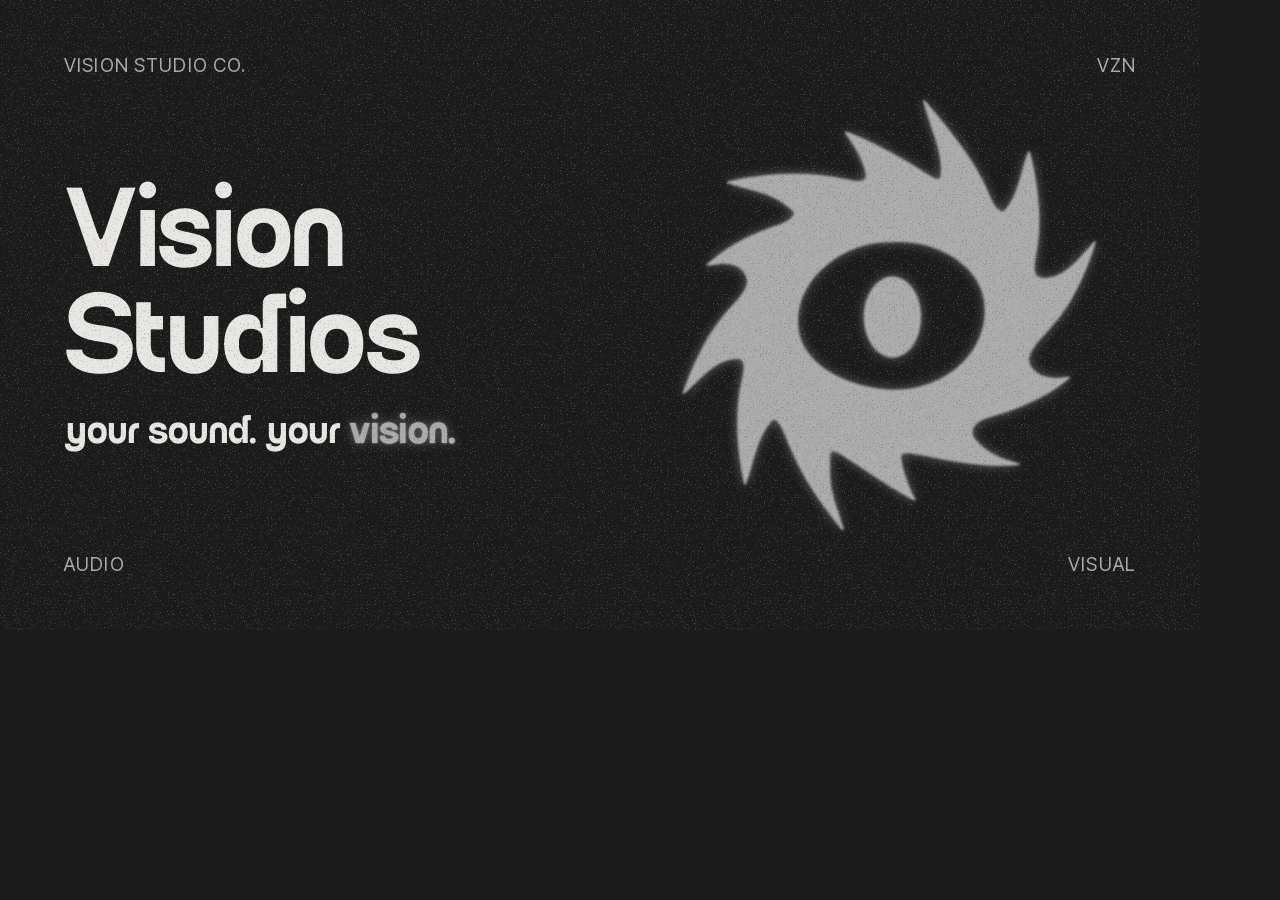
==== assets/brand/source/share-image.html @ fea4c867 "P11: links that share properly, icons with the new mark - The share image was a relative path, which" ====
<!doctype html>
<!--
  Template for the share image and the icons (not part of the site).
  tools/make-brand-images.mjs opens this page and photographs it:
    ?view=share          1200 x 630   assets/brand/share.jpg  (link previews)
    ?view=icon&size=512  square       assets/brand/eye-icon-512.png, -192, -180, -32
  It uses the site's own fonts, colours and eye mark, so re-run the tool after
  changing any of those.
-->
<html lang="en">
<head>
<meta charset="utf-8">
<style>
  @font-face { font-family: "Gamiya Retro"; src: url("../../fonts/GamiyaRetro-Regular.woff2") format("woff2"); }
  @font-face { font-family: "Inter Tight"; src: url("../../fonts/InterTight-Regular.woff2") format("woff2"); }
  :root { --bg: #1c1b1b; --text: #e8e7e3; --muted: #acabab; }
  * { box-sizing: border-box; margin: 0; }
  html, body { background: var(--bg); color: var(--text); overflow: hidden; }

  /* Film grain, the same specks as the site's */
  .grain { position: absolute; inset: 0; opacity: 0.2; pointer-events: none; }
  .grain::before, .grain::after { content: ""; position: absolute; inset: 0; }
  .grain::before { background-image: url("data:image/svg+xml,%3Csvg xmlns='http://www.w3.org/2000/svg' width='240' height='240'%3E%3Cfilter id='n' x='0' y='0' width='100%25' height='100%25'%3E%3CfeTurbulence type='fractalNoise' baseFrequency='1.3' numOctaves='2' seed='3' stitchTiles='stitch'/%3E%3CfeColorMatrix type='matrix' values='0 0 0 0 1  0 0 0 0 1  0 0 0 0 1  5 0 0 0 -3.0'/%3E%3C/filter%3E%3Crect width='100%25' height='100%25' filter='url(%23n)'/%3E%3C/svg%3E"); }
  .grain::after { background-image: url("data:image/svg+xml,%3Csvg xmlns='http://www.w3.org/2000/svg' width='263' height='263'%3E%3Cfilter id='n' x='0' y='0' width='100%25' height='100%25'%3E%3CfeTurbulence type='fractalNoise' baseFrequency='1.3' numOctaves='2' seed='17' stitchTiles='stitch'/%3E%3CfeColorMatrix type='matrix' values='0 0 0 0 0  0 0 0 0 0  0 0 0 0 0  0 5 0 0 -3.0'/%3E%3C/filter%3E%3Crect width='100%25' height='100%25' filter='url(%23n)'/%3E%3C/svg%3E"); }

  /* The mark with the artwork's soft edge and glow */
  .mark { position: relative; }
  .mark img { display: block; width: 100%; height: auto; }
  .mark .glow { position: absolute; inset: 0; opacity: 0.5; filter: blur(calc(var(--mark) * 0.012)); }
  .mark .sharp { position: relative; filter: blur(calc(var(--mark) * 0.0022)); }

  /* Share image */
  .share { position: relative; width: 1200px; height: 630px; padding: 56px 64px; display: none; }
  .share .corner { position: absolute; font: 400 19px/1 "Inter Tight", sans-serif; letter-spacing: 0.06em; text-transform: uppercase; color: var(--muted); }
  .share .tl { left: 64px; top: 56px; } .share .tr { right: 64px; top: 56px; }
  .share .bl { left: 64px; bottom: 56px; } .share .br { right: 64px; bottom: 56px; }
  .share .mark { --mark: 430px; position: absolute; right: 96px; top: 50%; width: 430px; translate: 0 -50%; }
  .share .words { position: absolute; left: 64px; top: 50%; translate: 0 -50%; }
  .share h1 { font: 400 112px/0.95 "Gamiya Retro", sans-serif; letter-spacing: -0.01em; }
  .share p { margin-top: 18px; font: 400 40px/1.05 "Gamiya Retro", sans-serif; }
  .share em { font-style: normal; color: var(--muted); text-shadow: 0 0 0.05em currentColor, 0 0 0.3em rgb(172 171 171 / 0.5); }

  /* Icons */
  .icon { position: relative; width: 100vw; height: 100vw; display: none; place-items: center; }
  .icon .mark { --mark: 74vw; width: 74vw; }
  .icon.is-tiny .mark .glow { display: none; }   /* at 32px a glow only muddies the shape */
  .icon.is-tiny .mark .sharp { filter: none; }
  .icon.is-tiny .mark { width: 84vw; }
  .icon.is-tiny .mark img { content: url("../eye-white.svg"); }

  body.view-share .share { display: block; }
  body.view-icon .icon { display: grid; }
</style>
</head>
<body>
  <div class="share">
    <span class="corner tl">Vision Studio Co.</span>
    <span class="corner tr">VZN</span>
    <span class="corner bl">Audio</span>
    <span class="corner br">Visual</span>
    <div class="words">
      <h1>Vision<br>Studios</h1>
      <p>your sound. your <em>vision.</em></p>
    </div>
    <div class="mark"><img class="glow" src="../eye-grey.svg" alt=""><img class="sharp" src="../eye-grey.svg" alt=""></div>
    <div class="grain"></div>
  </div>
  <div class="icon">
    <div class="mark"><img class="glow" src="../eye-grey.svg" alt=""><img class="sharp" src="../eye-grey.svg" alt=""></div>
  </div>
  <script>
    var q = new URLSearchParams(location.search);
    document.body.classList.add(q.get("view") === "icon" ? "view-icon" : "view-share");
    if (+q.get("size") <= 48) document.querySelector(".icon").classList.add("is-tiny");
  </script>
</body>
</html>
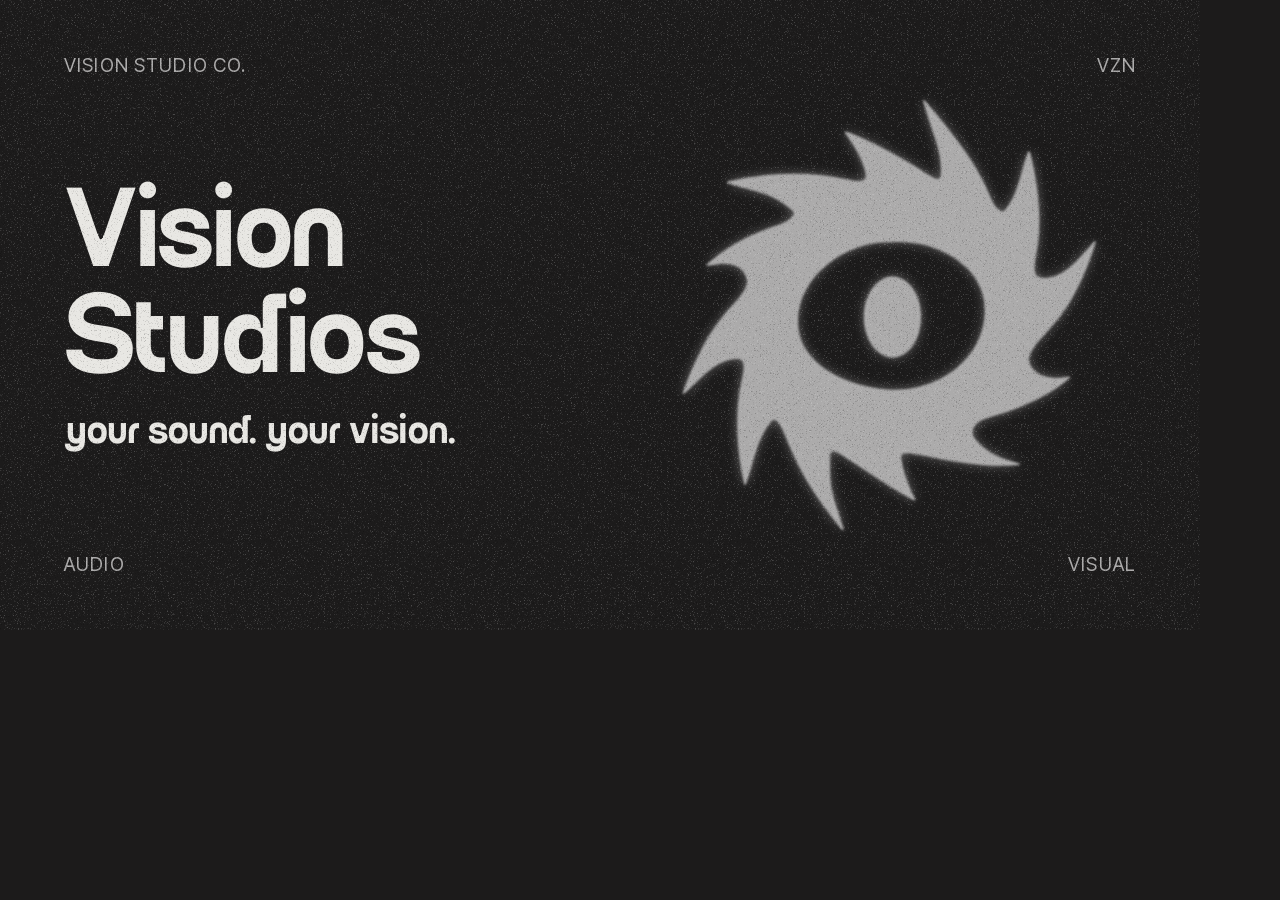
==== commit 3c3918b1: "R1: "vision" is set like the words around it The soft grey and halo on the emphasised word are gone," ====
--- a/assets/brand/source/share-image.html
+++ b/assets/brand/source/share-image.html
@@ -38,7 +38,7 @@
   .share .words { position: absolute; left: 64px; top: 50%; translate: 0 -50%; }
   .share h1 { font: 400 112px/0.95 "Gamiya Retro", sans-serif; letter-spacing: -0.01em; }
   .share p { margin-top: 18px; font: 400 40px/1.05 "Gamiya Retro", sans-serif; }
-  .share em { font-style: normal; color: var(--muted); text-shadow: 0 0 0.05em currentColor, 0 0 0.3em rgb(172 171 171 / 0.5); }
+  .share em { font-style: normal; }
 
   /* Icons */
   .icon { position: relative; width: 100vw; height: 100vw; display: none; place-items: center; }
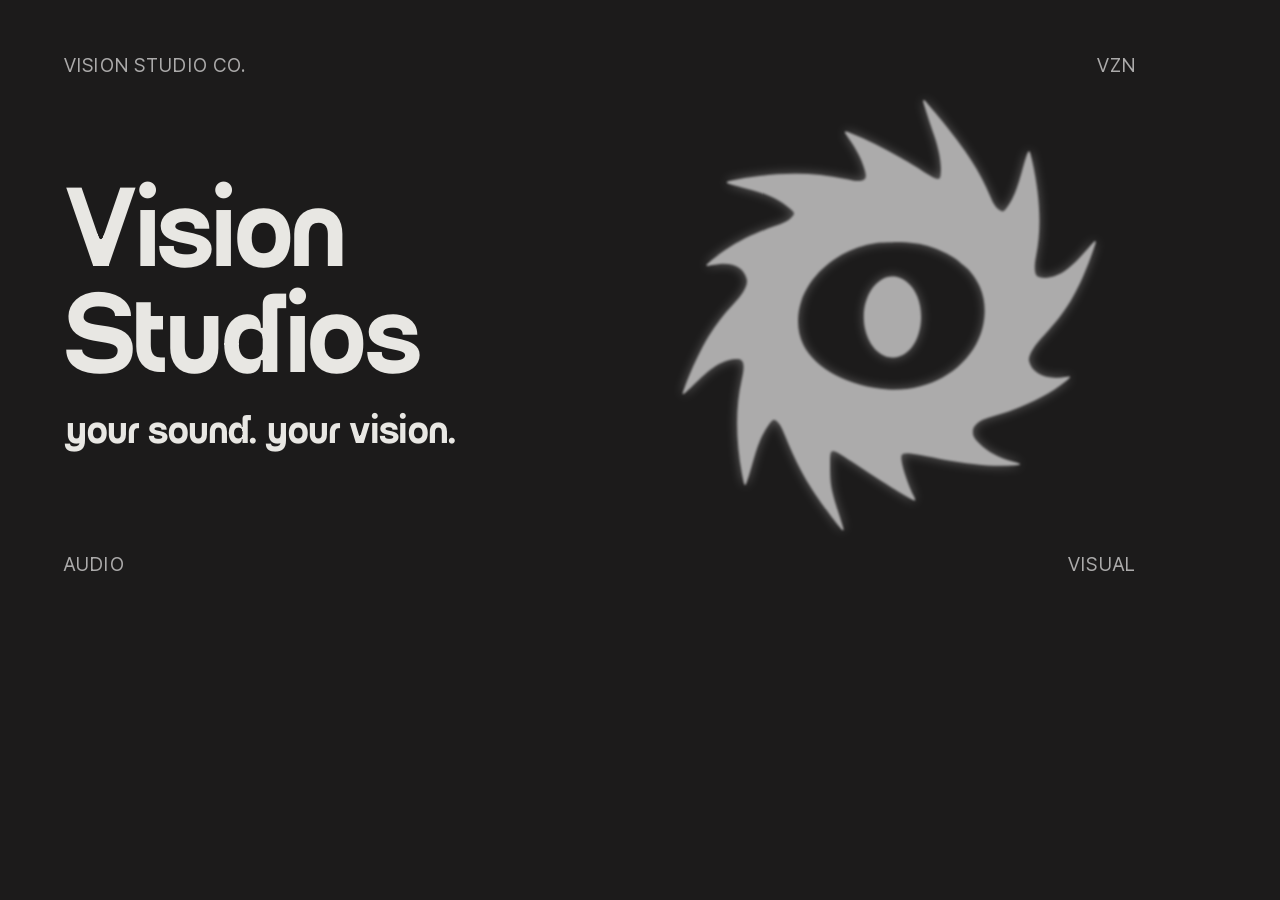
==== commit 54037e55: "R7: no film grain The grain layer over the page is removed entirely: its element, its styles and ani" ====
--- a/assets/brand/source/share-image.html
+++ b/assets/brand/source/share-image.html
@@ -16,12 +16,6 @@
   :root { --bg: #1c1b1b; --text: #e8e7e3; --muted: #acabab; }
   * { box-sizing: border-box; margin: 0; }
   html, body { background: var(--bg); color: var(--text); overflow: hidden; }
-
-  /* Film grain, the same specks as the site's */
-  .grain { position: absolute; inset: 0; opacity: 0.2; pointer-events: none; }
-  .grain::before, .grain::after { content: ""; position: absolute; inset: 0; }
-  .grain::before { background-image: url("data:image/svg+xml,%3Csvg xmlns='http://www.w3.org/2000/svg' width='240' height='240'%3E%3Cfilter id='n' x='0' y='0' width='100%25' height='100%25'%3E%3CfeTurbulence type='fractalNoise' baseFrequency='1.3' numOctaves='2' seed='3' stitchTiles='stitch'/%3E%3CfeColorMatrix type='matrix' values='0 0 0 0 1  0 0 0 0 1  0 0 0 0 1  5 0 0 0 -3.0'/%3E%3C/filter%3E%3Crect width='100%25' height='100%25' filter='url(%23n)'/%3E%3C/svg%3E"); }
-  .grain::after { background-image: url("data:image/svg+xml,%3Csvg xmlns='http://www.w3.org/2000/svg' width='263' height='263'%3E%3Cfilter id='n' x='0' y='0' width='100%25' height='100%25'%3E%3CfeTurbulence type='fractalNoise' baseFrequency='1.3' numOctaves='2' seed='17' stitchTiles='stitch'/%3E%3CfeColorMatrix type='matrix' values='0 0 0 0 0  0 0 0 0 0  0 0 0 0 0  0 5 0 0 -3.0'/%3E%3C/filter%3E%3Crect width='100%25' height='100%25' filter='url(%23n)'/%3E%3C/svg%3E"); }
 
   /* The mark with the artwork's soft edge and glow */
   .mark { position: relative; }
@@ -63,7 +57,6 @@
       <p>your sound. your <em>vision.</em></p>
     </div>
     <div class="mark"><img class="glow" src="../eye-grey.svg" alt=""><img class="sharp" src="../eye-grey.svg" alt=""></div>
-    <div class="grain"></div>
   </div>
   <div class="icon">
     <div class="mark"><img class="glow" src="../eye-grey.svg" alt=""><img class="sharp" src="../eye-grey.svg" alt=""></div>
